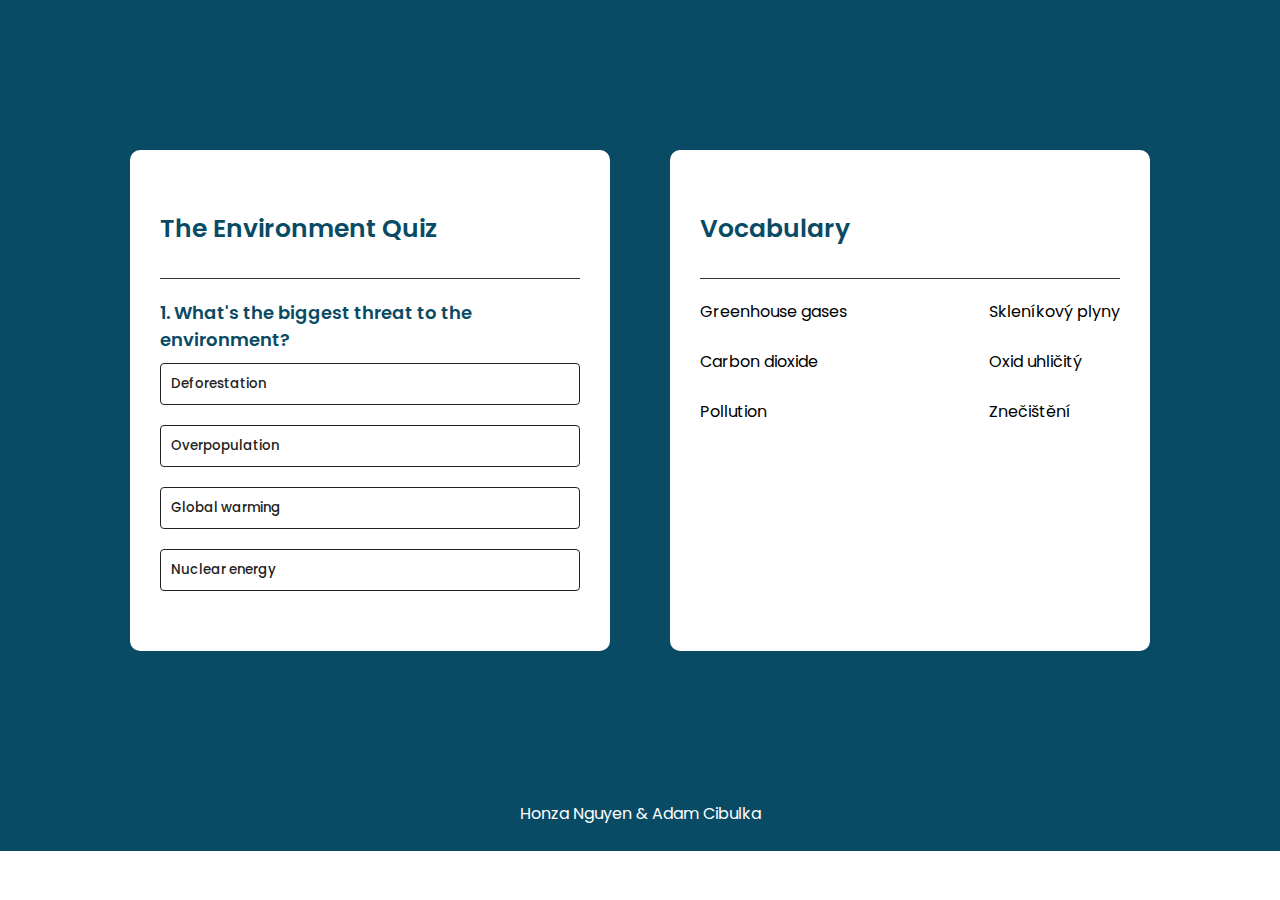
==== quiz.html @ 28c8ee24 "first commit" ====
<!DOCTYPE html>
<html lang="en">
<head>
    <meta charset="UTF-8">
    <meta name="viewport" content="width=device-width, initial-scale=1.0">
    <title>Quiz - The Environment</title>
    <link rel="stylesheet" href="quiz.css">
</head>
<body>
    <div class="sec">
        <div class="app">
            <h1>The Environment Quiz</h1>
            <div class="quiz">
                <h2 id="question">Question goes here </h2>
                <div id="answer-buttons">
                    <button class="btn">Answer 1</button>
                    <button class="btn">Answer 2</button>
                    <button class="btn">Answer 3</button>
                    <button class="btn">Answer 4</button>
                </div>
                <button id="next-btn">Next</button>
            </div>
        </div>
        <div class="vocabulary">
            <h1>Vocabulary</h1>
            <div class="words">
                <div class="aj-words">
                    <div>Greenhouse gases</div>
                    <br>
                    <div>Carbon dioxide</div>
                    <br>
                    <div>Pollution</div>
                </div>
                <div class="cz-words">
                    <div>Skleníkový plyny</div>
                    <br>
                    <div>Oxid uhličitý</div>
                    <br>
                    <div>Znečištění</div>
                </div>
            </div>
        </div>
    </div>
    <footer>
        <p>Honza Nguyen & Adam Cibulka</p>
    </footer>
    <script src="quiz.js"></script>
    
</body>
</html>
---- quiz.css ----
@import url('https://fonts.googleapis.com/css2?family=Poppins&display=swap');
@import url('https://fonts.googleapis.com/css2?family=Rancho&display=swap');
* {
    margin: 0;
    padding: 0;
    box-sizing: border-box;
    font-family: 'Poppins', sans-serif;
}
body {
    overflow-x: hidden;
    background-color: #fff;
}
.sec {
    position: relative;
    padding: 100px;
    background-color: #094b65;
    display: flex;
}
.app {
    background-color: #fff;
    width: 90%;
    max-width: 600px;
    margin: 50px 30px;
    border-radius: 10px;
    padding: 30px;
}
.app h1 {
    font-size: 25px;
    color: #094b65;
    font-weight: 600;
    border-bottom: 1px solid #333;
    padding: 30px 0;
}
.quiz {
    padding: 20px 0;
}
.quiz h2 {
    font-size: 18px;
    color: #094b65;
    font-weight: 600;
}
.btn {
    background: #fff;
    color: #222;
    font-weight: 500;
    width: 100%;
    border: 1px solid #222;
    padding: 10px;
    margin: 10px 0;
    text-align: left;
    border-radius: 4px;
    cursor: pointer;
}
.btn:hover:not([disabled]) {
    background: #222;
    color: #fff;
    transition: all 0.3s;
}
.btn:disabled {
    cursor: no-drop;
}
#next-btn {
    background: #094b65;
    color: #fff;
    font-weight: 500;
    width: 150px;
    border: 0;
    padding: 10px;
    margin: 20px auto 0;
    border-radius: 4px;
    cursor: pointer;
    text-align: center;
    display: none;
}
.correct {
    background: #9aeabc;
}
.incorrect {
    background: #ff9393;
}
.vocabulary {
    background-color: #fff;
    width: 90%;
    max-width: 600px;
    margin: 50px 30px;
    border-radius: 10px;
    padding: 30px;
}
.vocabulary h1 {
    font-size: 25px;
    color: #094b65;
    font-weight: 600;
    border-bottom: 1px solid #333;
    padding: 30px 0;
}
.words {
    padding: 20px 0;
    display: flex;
    justify-content: space-between;
}
footer {
    height: 50px;
    background-color: #094b65;
    text-align: center;
    font-size: 1em;
    color: #fff;
}
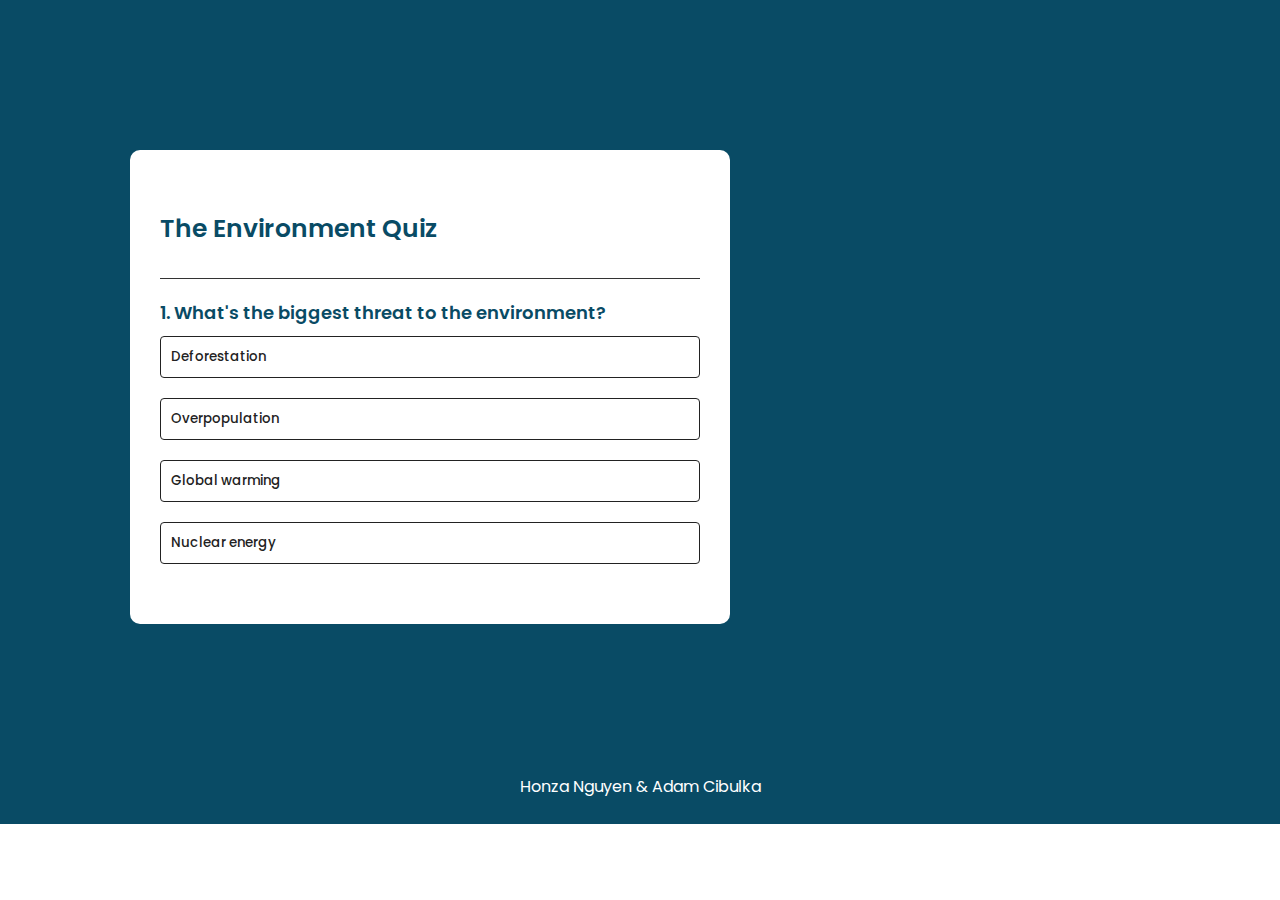
==== commit be0abb17: "second commit" ====
--- a/quiz.html
+++ b/quiz.html
@@ -21,25 +21,6 @@
                 <button id="next-btn">Next</button>
             </div>
         </div>
-        <div class="vocabulary">
-            <h1>Vocabulary</h1>
-            <div class="words">
-                <div class="aj-words">
-                    <div>Greenhouse gases</div>
-                    <br>
-                    <div>Carbon dioxide</div>
-                    <br>
-                    <div>Pollution</div>
-                </div>
-                <div class="cz-words">
-                    <div>Skleníkový plyny</div>
-                    <br>
-                    <div>Oxid uhličitý</div>
-                    <br>
-                    <div>Znečištění</div>
-                </div>
-            </div>
-        </div>
     </div>
     <footer>
         <p>Honza Nguyen & Adam Cibulka</p>
